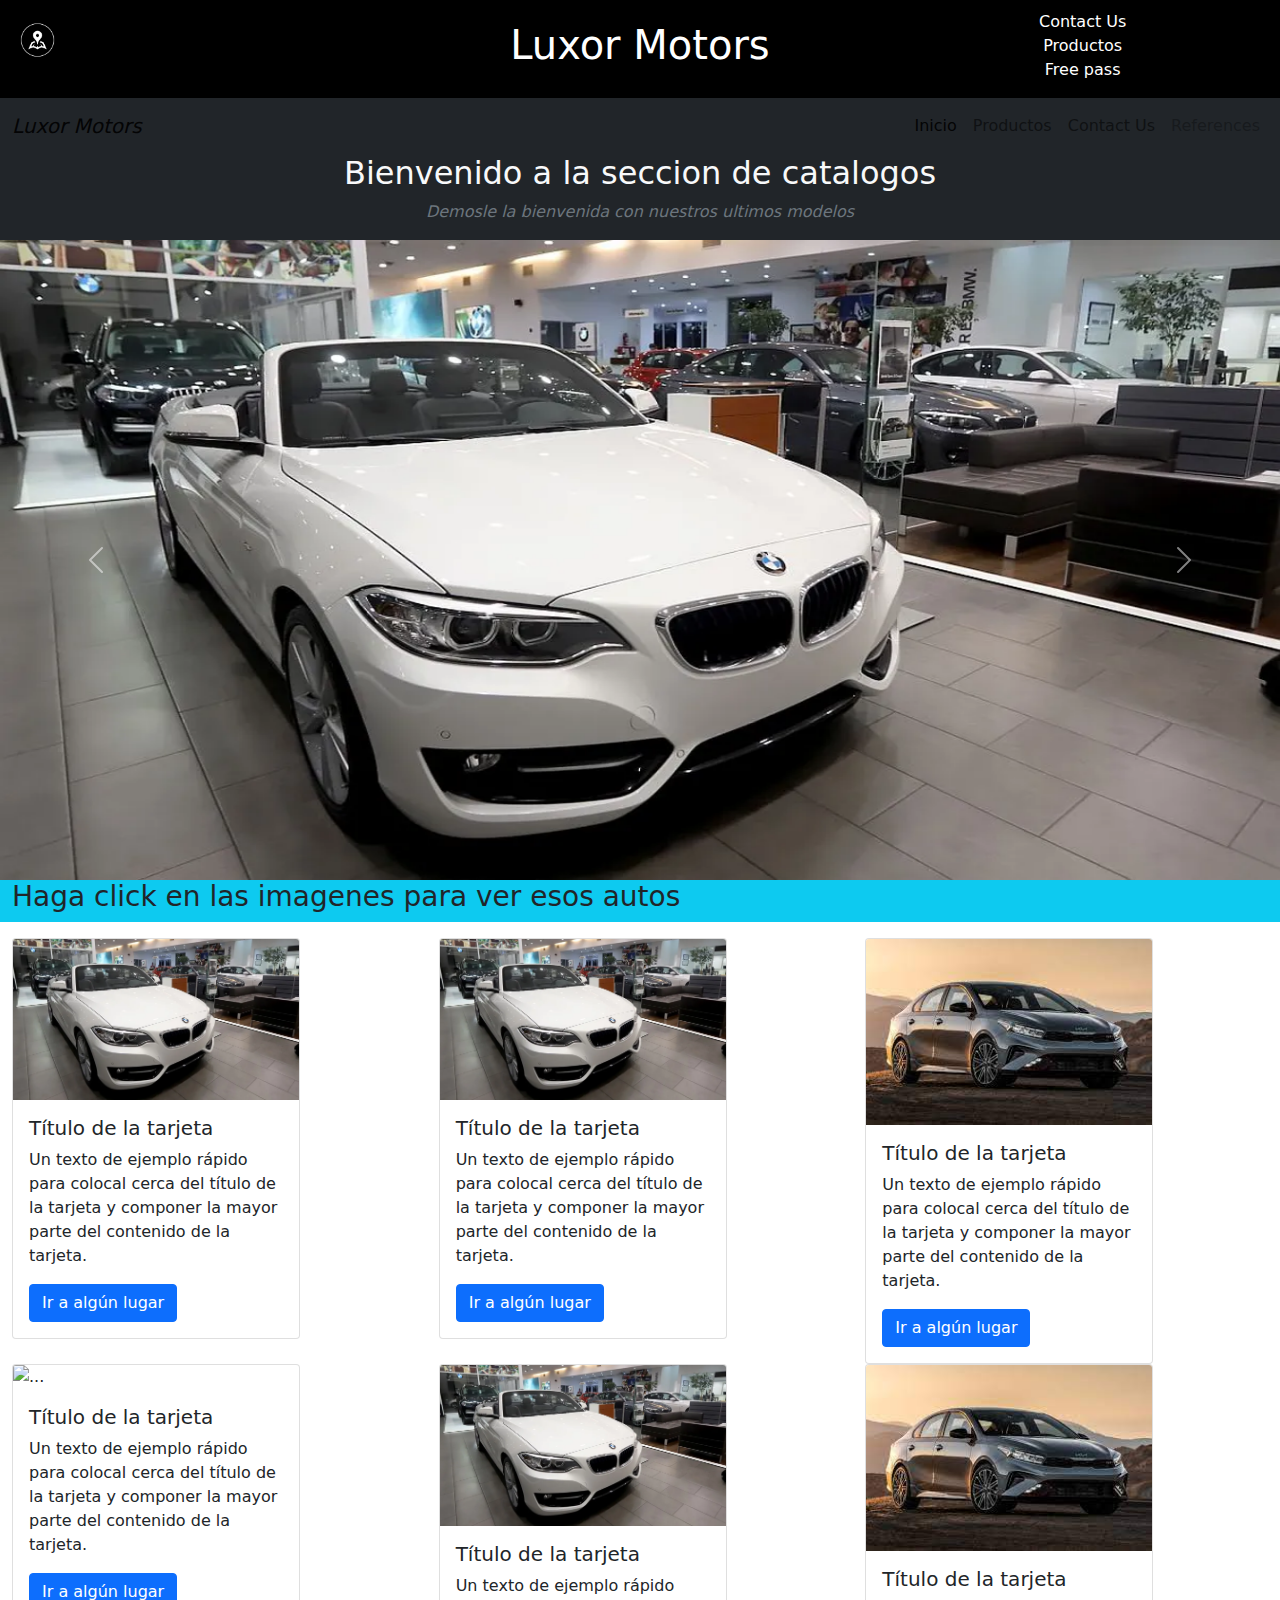
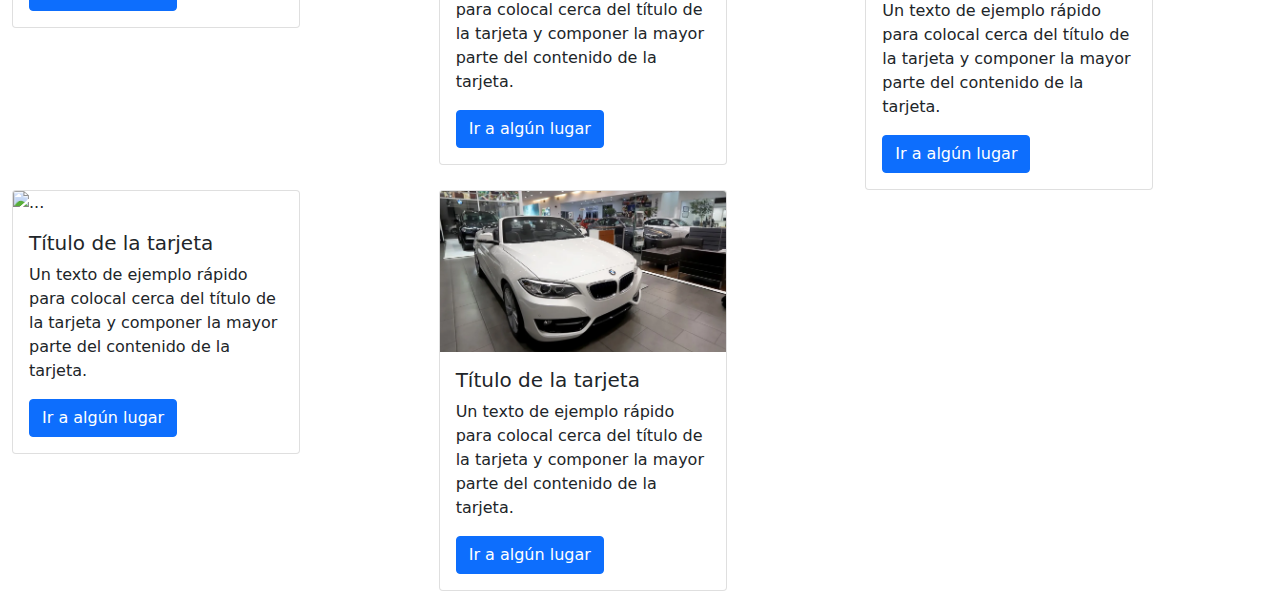
==== catalogo.html @ 6f8ac999 "completado de catalogo (falta modificar los textos de las cards)" ====
<!DOCTYPE html>
<html lang="en">
<head>
    <meta charset="UTF-8">
    <link rel="stylesheet" href="css/bootstrap.min.css">
    <link rel="stylesheet" href="styles.css">
    <meta name="viewport" content="width=device-width, initial-scale=1.0">
    <link rel="icon" href="imagenes/logo.jpg">
    <title>Catalogo</title>
</head>
<body>
    <header>
        <div id="contenedor">
            <a href="index.html"><img src="imagenes/logo.jpg" alt="logo toyota" class="img-header"></a>
            <h1>Luxor Motors</h1>
            <nav>
                <ul>
                    <li>Contact Us</li>
                    <li>Productos</li>
                    <li>Free pass</li>
                </ul>
            </nav>
        </div>
    </header>

    <nav class="navbar navbar-expand-lg navbar-light bg-dark">
        <div class="container-fluid">
          <a class="navbar-brand" href="#"><em>Luxor Motors</em></a>
          <button class="navbar-toggler" type="button" data-bs-toggle="collapse" data-bs-target="#navbarNavAltMarkup" aria-controls="navbarNavAltMarkup" aria-expanded="false" aria-label="Toggle navigation">
            <span class="navbar-toggler-icon"></span>
          </button>
          <div class="collapse navbar-collapse justify-content-end" id="navbarNavAltMarkup">
            <div class="navbar-nav">
              <a class="nav-link active" aria-current="page" href="index.html">Inicio</a>
              <a class="nav-link" href="#">Productos</a>
              <a class="nav-link" href="#">Contact Us</a>
              <a class="nav-link disabled">References</a>
            </div>
          </div>
        </div>
      </nav>

      <div class="container-fluid bg-dark ">
        <div class="row">
            <div class="col-md-12 text-center"> 
                <h2 class="text-light">Bienvenido a la seccion de catalogos</h2>
                <p class="text-muted"><em>Demosle la bienvenida con nuestros ultimos modelos</em></p>
            </div>
        </div>
      </div>

      <!--Comienzo a mostrar los autos disponibles para la importacion-->
      
      <div id="carouselExampleControls" class="carousel slide" data-bs-ride="carousel" id="catalogo">
        <div class="carousel-inner">
          <div class="carousel-item active">
            <img src="imagenes/auto-importado-encabezado.jpg" class="d-block w-100" alt="Auto importado 1">
          </div>
          <div class="carousel-item">
            <a href="#"><img src="imagenes/auto-importado-encabezado-2.jpg" class="d-block w-100" alt="auto importado 2"></a>
          </div>
          <div class="carousel-item">
            <img src="imagenes/auto-importado-3.jpg" class="d-block w-100" alt="...">
          </div>
        </div>
        <button class="carousel-control-prev" type="button" data-bs-target="#carouselExampleControls" data-bs-slide="prev">
          <span class="carousel-control-prev-icon" aria-hidden="true"></span>
          <span class="visually-hidden">Anterior</span>
        </button>
        <button class="carousel-control-next" type="button" data-bs-target="#carouselExampleControls" data-bs-slide="next">
          <span class="carousel-control-next-icon" aria-hidden="true"></span>
          <span class="visually-hidden">Siguiente</span>
        </button>
      </div>

      <!--Comienzo a mostrar los catalogos con cards-->

      <div class="container-fluid bg-info">
        <div class="row">
            <div class="col-sm-12">
                <h3>Haga click en las imagenes para ver esos autos</h3>
            </div>
        </div>
      </div>

      <div class="container-fluid mt-3">
        <div class="row">
            <div class="col-sm-6 col-md-4">
                <div class="card" style="width: 18rem;">
                    <img src="imagenes/auto-importado-encabezado.jpg" class="card-img-top" alt="...">
                    <div class="card-body">
                      <h5 class="card-title">Título de la tarjeta</h5>
                      <p class="card-text">Un texto de ejemplo rápido para colocal cerca del título de la tarjeta y componer la mayor parte del contenido de la tarjeta.</p>
                      <a href="#" class="btn btn-primary">Ir a algún lugar</a>
                    </div>
                </div>
            </div>
            <div class="col-sm-6 col-md-4">
                <div class="card" style="width: 18rem;">
                    <img src="imagenes/auto-importado-encabezado.jpg" class="card-img-top" alt="...">
                    <div class="card-body">
                      <h5 class="card-title">Título de la tarjeta</h5>
                      <p class="card-text">Un texto de ejemplo rápido para colocal cerca del título de la tarjeta y componer la mayor parte del contenido de la tarjeta.</p>
                      <a href="#" class="btn btn-primary">Ir a algún lugar</a>
                    </div>
                </div>
            </div>
            <div class="col-sm-6 col-md-4">
                <div class="card" style="width: 18rem;">
                    <img src="imagenes/auto-importado-encabezado-2.jpg" class="card-img-top" alt="...">
                    <div class="card-body">
                      <h5 class="card-title">Título de la tarjeta</h5>
                      <p class="card-text">Un texto de ejemplo rápido para colocal cerca del título de la tarjeta y componer la mayor parte del contenido de la tarjeta.</p>
                      <a href="#" class="btn btn-primary">Ir a algún lugar</a>
                    </div>
                </div>
            </div>
            <div class="col-sm-6 col-md-4">
                <div class="card" style="width: 18rem;">
                    <img src="imagenes/auto-importado-3.jpg" class="card-img-top" alt="...">
                    <div class="card-body">
                      <h5 class="card-title">Título de la tarjeta</h5>
                      <p class="card-text">Un texto de ejemplo rápido para colocal cerca del título de la tarjeta y componer la mayor parte del contenido de la tarjeta.</p>
                      <a href="#" class="btn btn-primary">Ir a algún lugar</a>
                    </div>
                </div>
            </div>
            <div class="col-sm-6 col-md-4">
                <div class="card" style="width: 18rem;">
                    <img src="imagenes/auto-importado-encabezado.jpg" class="card-img-top" alt="...">
                    <div class="card-body">
                      <h5 class="card-title">Título de la tarjeta</h5>
                      <p class="card-text">Un texto de ejemplo rápido para colocal cerca del título de la tarjeta y componer la mayor parte del contenido de la tarjeta.</p>
                      <a href="#" class="btn btn-primary">Ir a algún lugar</a>
                    </div>
                </div>
            </div>
            <div class="col-sm-6 col-md-4">
                <div class="card" style="width: 18rem;">
                    <img src="imagenes/auto-importado-encabezado-2.jpg" class="card-img-top" alt="...">
                    <div class="card-body">
                      <h5 class="card-title">Título de la tarjeta</h5>
                      <p class="card-text">Un texto de ejemplo rápido para colocal cerca del título de la tarjeta y componer la mayor parte del contenido de la tarjeta.</p>
                      <a href="#" class="btn btn-primary">Ir a algún lugar</a>
                    </div>
                </div>
            </div>
            <div class="col-sm-6 col-md-4">
                <div class="card" style="width: 18rem;">
                    <img src="imagenes/auto-importado-3.jpg" class="card-img-top" alt="...">
                    <div class="card-body">
                      <h5 class="card-title">Título de la tarjeta</h5>
                      <p class="card-text">Un texto de ejemplo rápido para colocal cerca del título de la tarjeta y componer la mayor parte del contenido de la tarjeta.</p>
                      <a href="#" class="btn btn-primary">Ir a algún lugar</a>
                    </div>
                </div>
            </div>
            <div class="col-sm-6 col-md-4">
                <div class="card" style="width: 18rem;">
                    <img src="imagenes/auto-importado-encabezado.jpg" class="card-img-top" alt="...">
                    <div class="card-body">
                      <h5 class="card-title">Título de la tarjeta</h5>
                      <p class="card-text">Un texto de ejemplo rápido para colocal cerca del título de la tarjeta y componer la mayor parte del contenido de la tarjeta.</p>
                      <a href="#" class="btn btn-primary">Ir a algún lugar</a>
                    </div>
                </div>
            </div>
        </div>
      </div>

<script src="js/bootstrap.bundle.min.js"></script>
</body>
</html>
---- styles.css ----
*{
    margin: 0;
    padding: 0;
}

header div#contenedor{
    display: grid;
    grid-template-areas: 
    "img titulo nav";
    grid-template-columns: repeat(3,1fr);
    grid-template-rows: 1fr;
    background-color: black;
    color:white
}

header img{
    grid-area: img;
    justify-self: start;
    align-self: center;
}

.img-header{
    padding-left: 15px;
    width: 60px;
}

header h1{
    grid-area: titulo;
    text-align: center;
    align-self: center;
}

header nav{
    padding-top: 10px;
    text-align: center;
}

header ul{
    list-style: none;
}

main section#main__entrada div{
    display: flex;
    border: 1px black solid;
    justify-self: center;
}



.caja{
    border: red 1px solid;
}

main li{
    padding-bottom: 20px;
}

@media (max-width:560px){
    main li{
        padding-bottom: 0px;
    }
}


footer{
    background-color: black;
    display: grid;
    grid-template-areas: 
    "img par volver";
    grid-template-columns: repeat(3, 1fr);
    justify-content: center;
    align-self: center;
    align-items: center;
    justify-items: center;
}

footer img{
    grid-area: img;
}
footer p{
    grid-area: par;
}

.col-separador{
    background-color: black;
    color: white;
}

.w-h-100{
    width: 100%;
    height: 100%;
}

footer p#volver{
    grid-area: volver;
}


/*comienzo de css para la pag Catalogo*/

div#carouselExampleControls img{
    height: 16rem;
}

/*Utilice todos estos media query porque las imagenes tenian un height distinto default,
y para que se vea mas prolijo decidi darles un height en REMs identico en todas
las imagenes del carrusel, al hacerlo tenia problemas con el width, por lo cual
decidi utilizar media query para solucionarlo.*/

@media ((min-width: 576px) and (max-width:992px)){
    div#carouselExampleControls img{
        height: 28rem;
    }
}

@media ((min-width: 922px) and (max-width:1200px)){
    div#carouselExampleControls img{
        height: 35rem;
    }
}

@media (min-width: 1200px){
    div#carouselExampleControls img{
        height: 40rem;
    }
}

div#muestra__catalogo img.img-card{
    height: 30px;
}
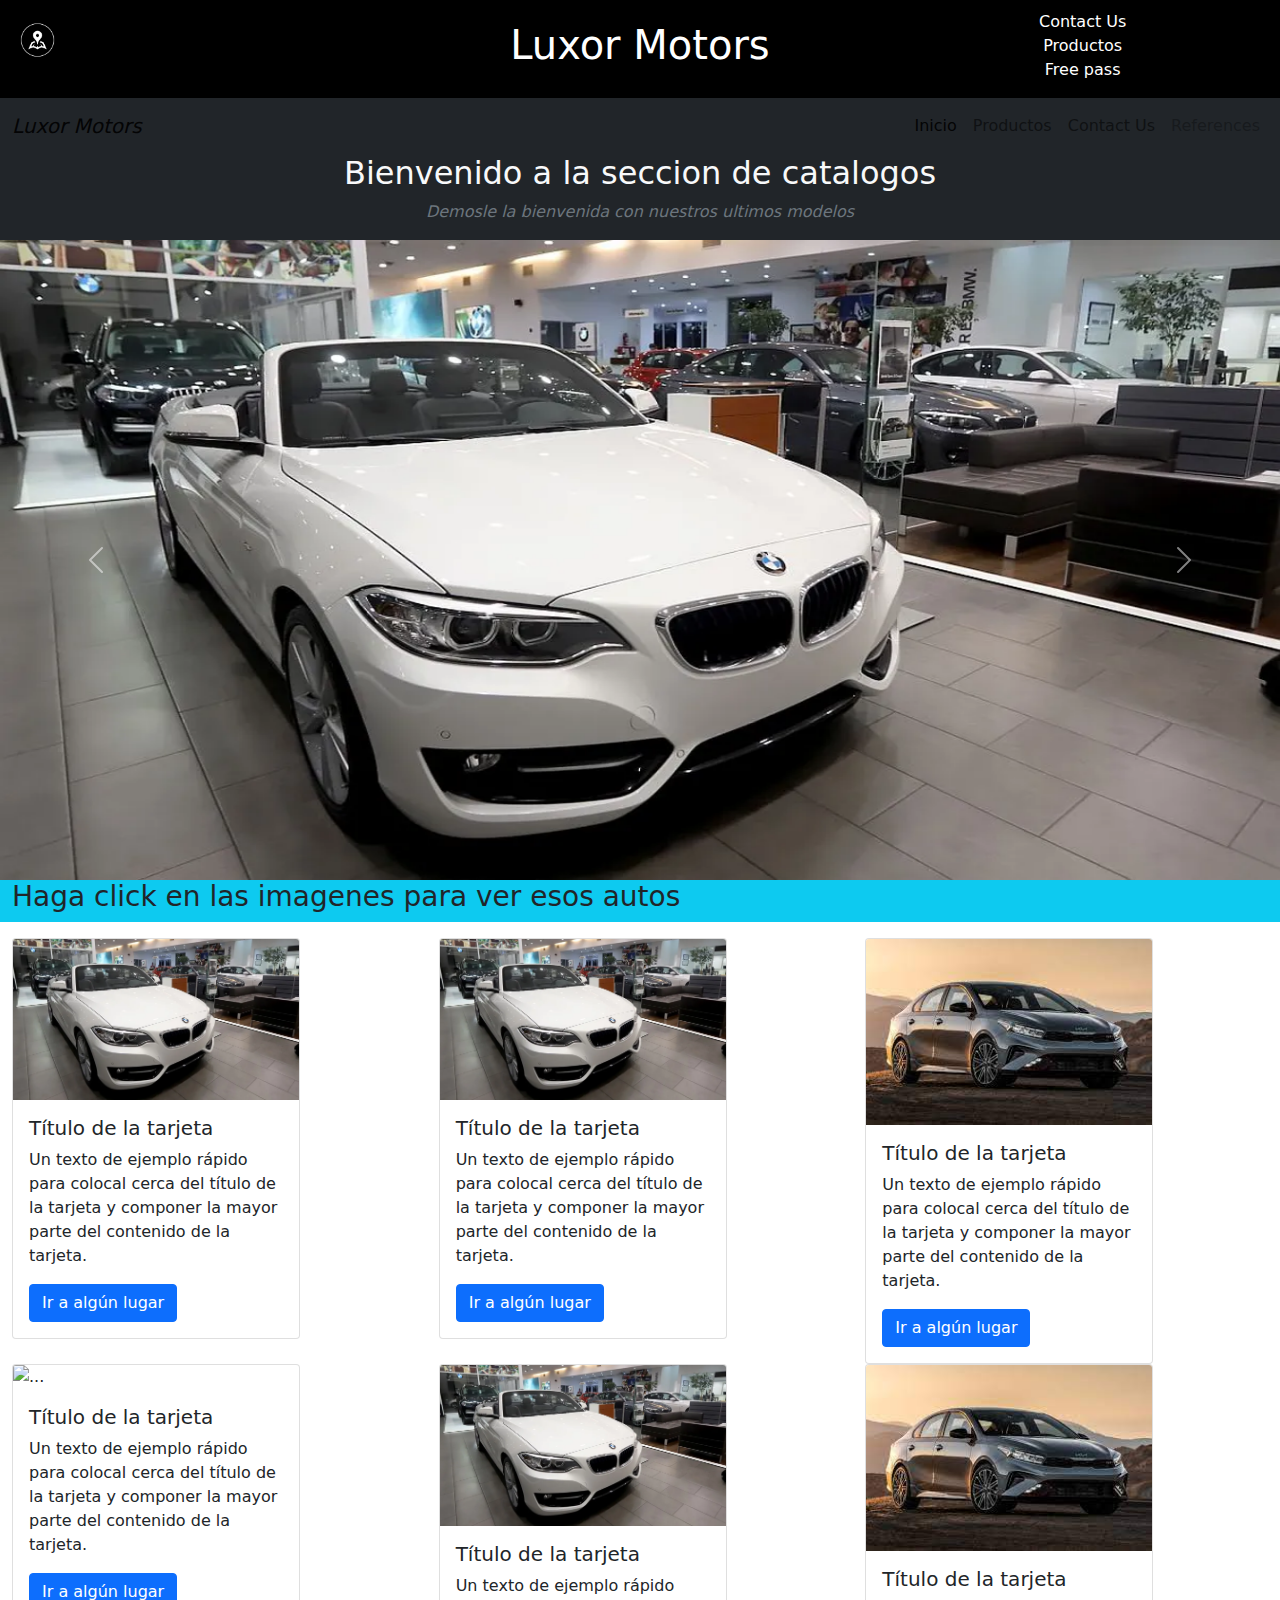
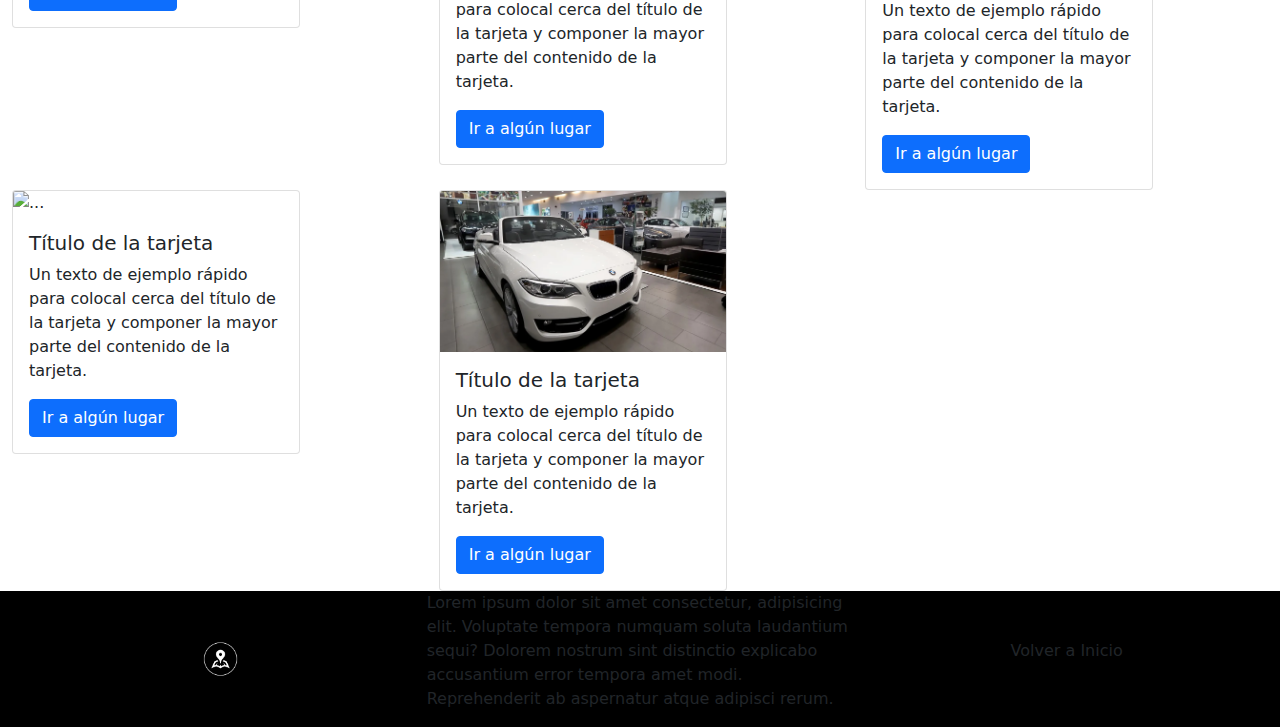
==== commit f722b2d2: "Agregado de Footer" ====
--- a/catalogo.html
+++ b/catalogo.html
@@ -168,6 +168,12 @@
         </div>
       </div>
 
+    <footer>
+        <img src="imagenes/logo.jpg" class="img-header" alt="logo-empresa">
+        <p>Lorem ipsum dolor sit amet consectetur, adipisicing elit. Voluptate tempora numquam soluta laudantium sequi? Dolorem nostrum sint distinctio explicabo accusantium error tempora amet modi. Reprehenderit ab aspernatur atque adipisci rerum.</p>
+        <p id="volver">Volver a Inicio</p>
+    </footer>
+
 <script src="js/bootstrap.bundle.min.js"></script>
 </body>
 </html>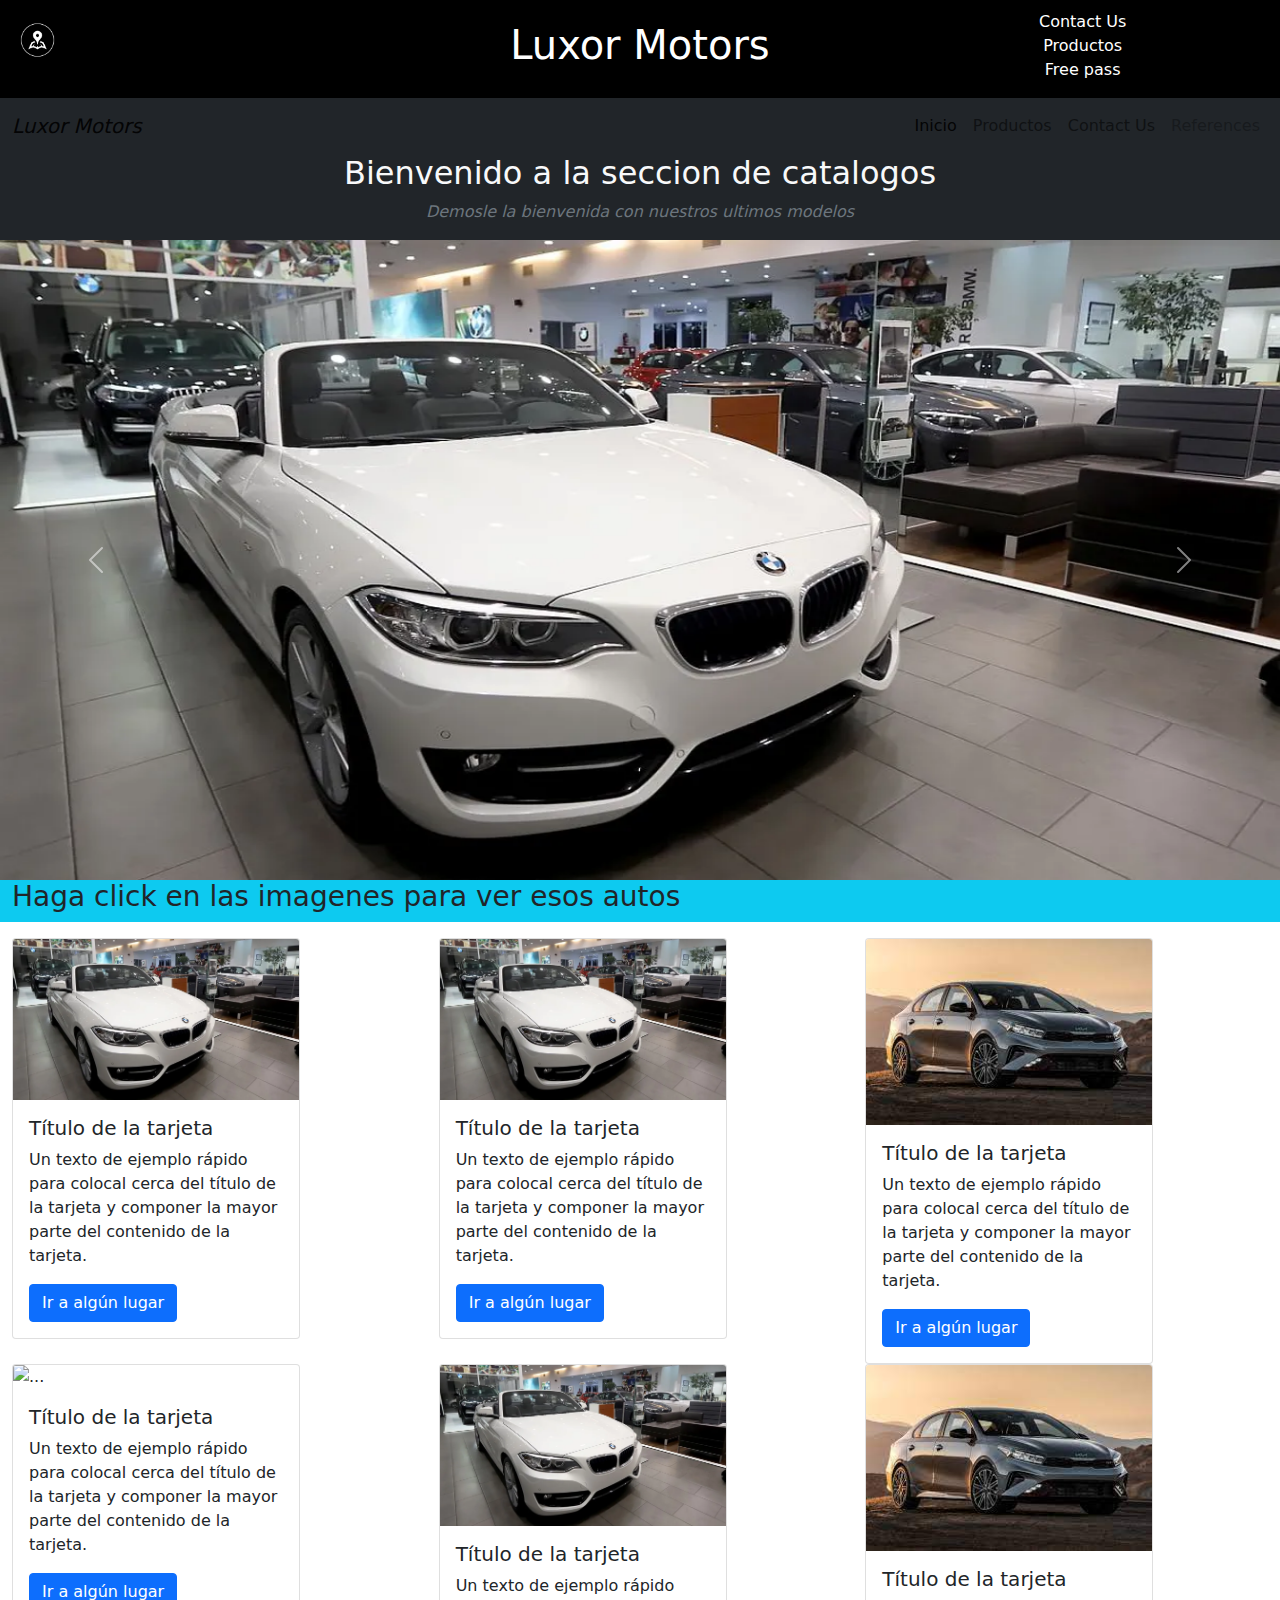
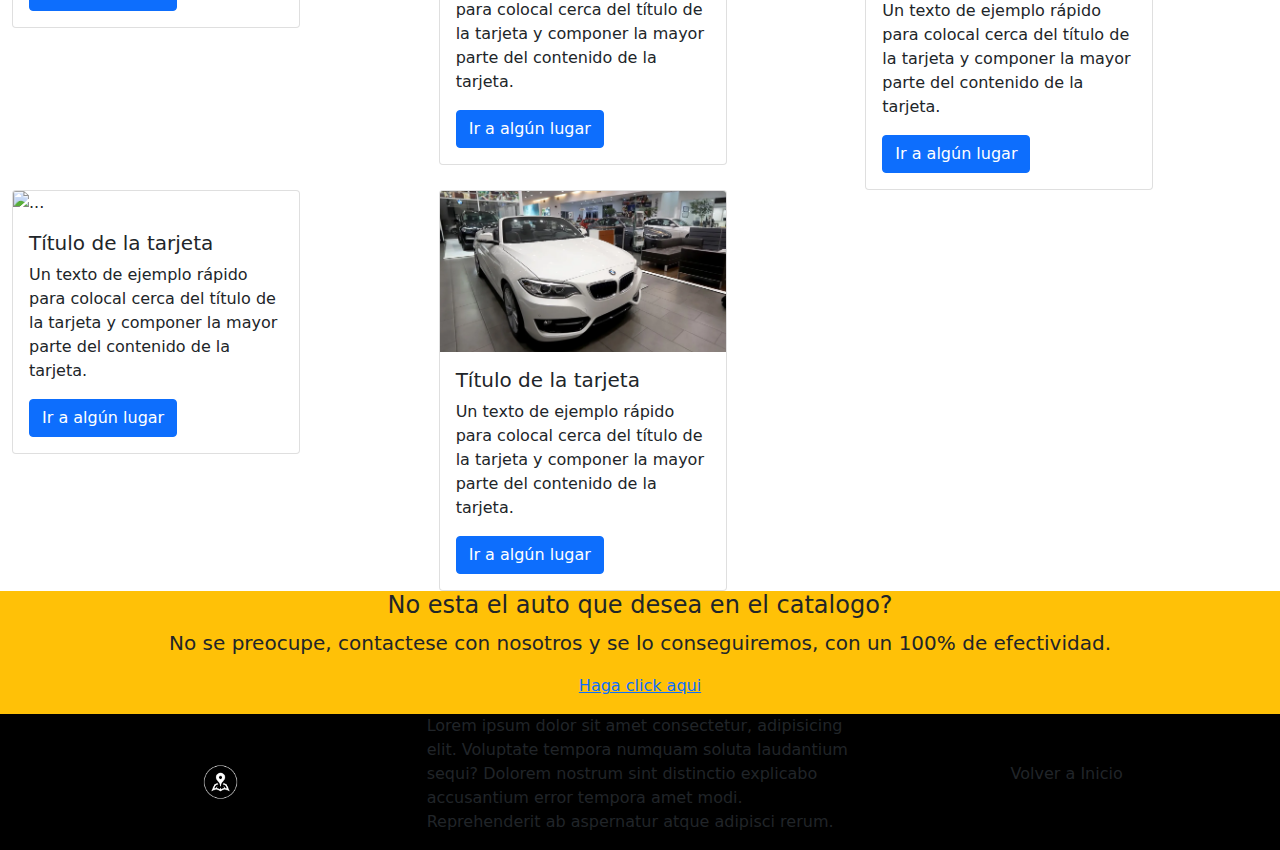
==== commit adc348dd: "finalizacion de la pag catalogo (faltan solo conectar los links)" ====
--- a/catalogo.html
+++ b/catalogo.html
@@ -168,6 +168,21 @@
         </div>
       </div>
 
+      <!--Añadi una nueva seccion con informacion para la compra-->
+      <section>
+        <div class="container-fluid bg-warning">
+            <div class="row">
+                <div class="col-sm-12 text-center">
+                    <h4>No esta el auto que desea en el catalogo?</h4>
+                    <p class="lead">No se preocupe, contactese con nosotros y se lo conseguiremos, con un 100% de efectividad. </p>
+                    <a href="">
+                        <p>Haga click aqui</p>
+                    </a>
+                </div>
+            </div>
+        </div>
+      </section>
+
     <footer>
         <img src="imagenes/logo.jpg" class="img-header" alt="logo-empresa">
         <p>Lorem ipsum dolor sit amet consectetur, adipisicing elit. Voluptate tempora numquam soluta laudantium sequi? Dolorem nostrum sint distinctio explicabo accusantium error tempora amet modi. Reprehenderit ab aspernatur atque adipisci rerum.</p>
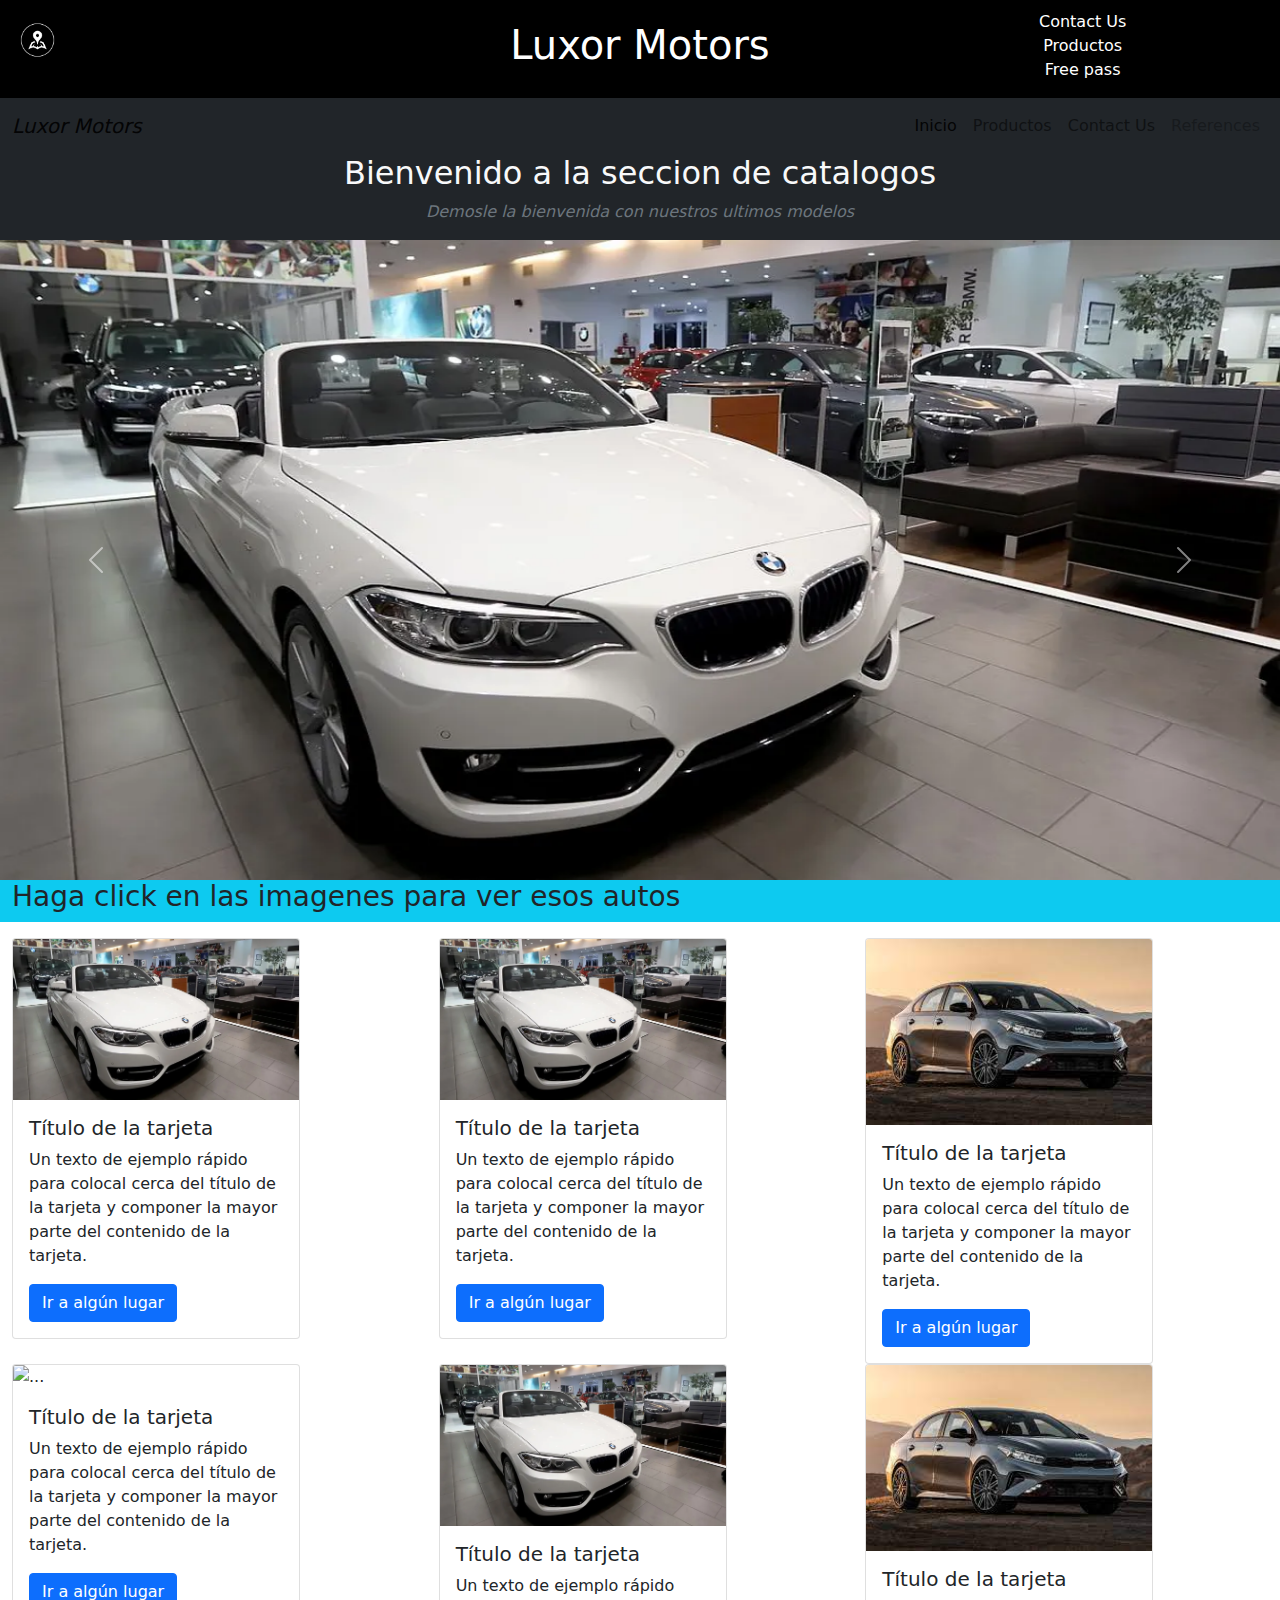
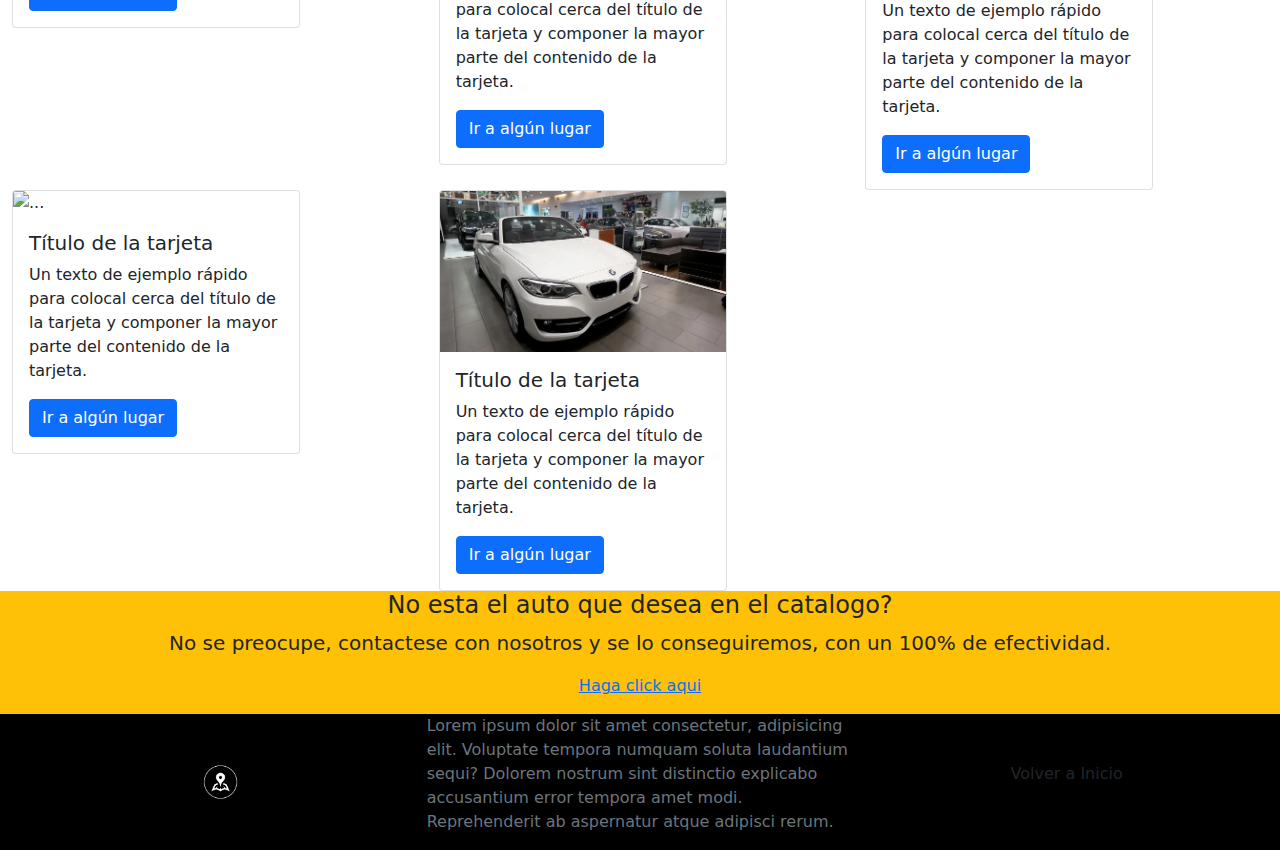
==== commit d2a65c0f: "terminacion de pagina formulario, faltan conectar links" ====
--- a/catalogo.html
+++ b/catalogo.html
@@ -185,7 +185,7 @@
 
     <footer>
         <img src="imagenes/logo.jpg" class="img-header" alt="logo-empresa">
-        <p>Lorem ipsum dolor sit amet consectetur, adipisicing elit. Voluptate tempora numquam soluta laudantium sequi? Dolorem nostrum sint distinctio explicabo accusantium error tempora amet modi. Reprehenderit ab aspernatur atque adipisci rerum.</p>
+        <p class="text-muted">Lorem ipsum dolor sit amet consectetur, adipisicing elit. Voluptate tempora numquam soluta laudantium sequi? Dolorem nostrum sint distinctio explicabo accusantium error tempora amet modi. Reprehenderit ab aspernatur atque adipisci rerum.</p>
         <p id="volver">Volver a Inicio</p>
     </footer>
 
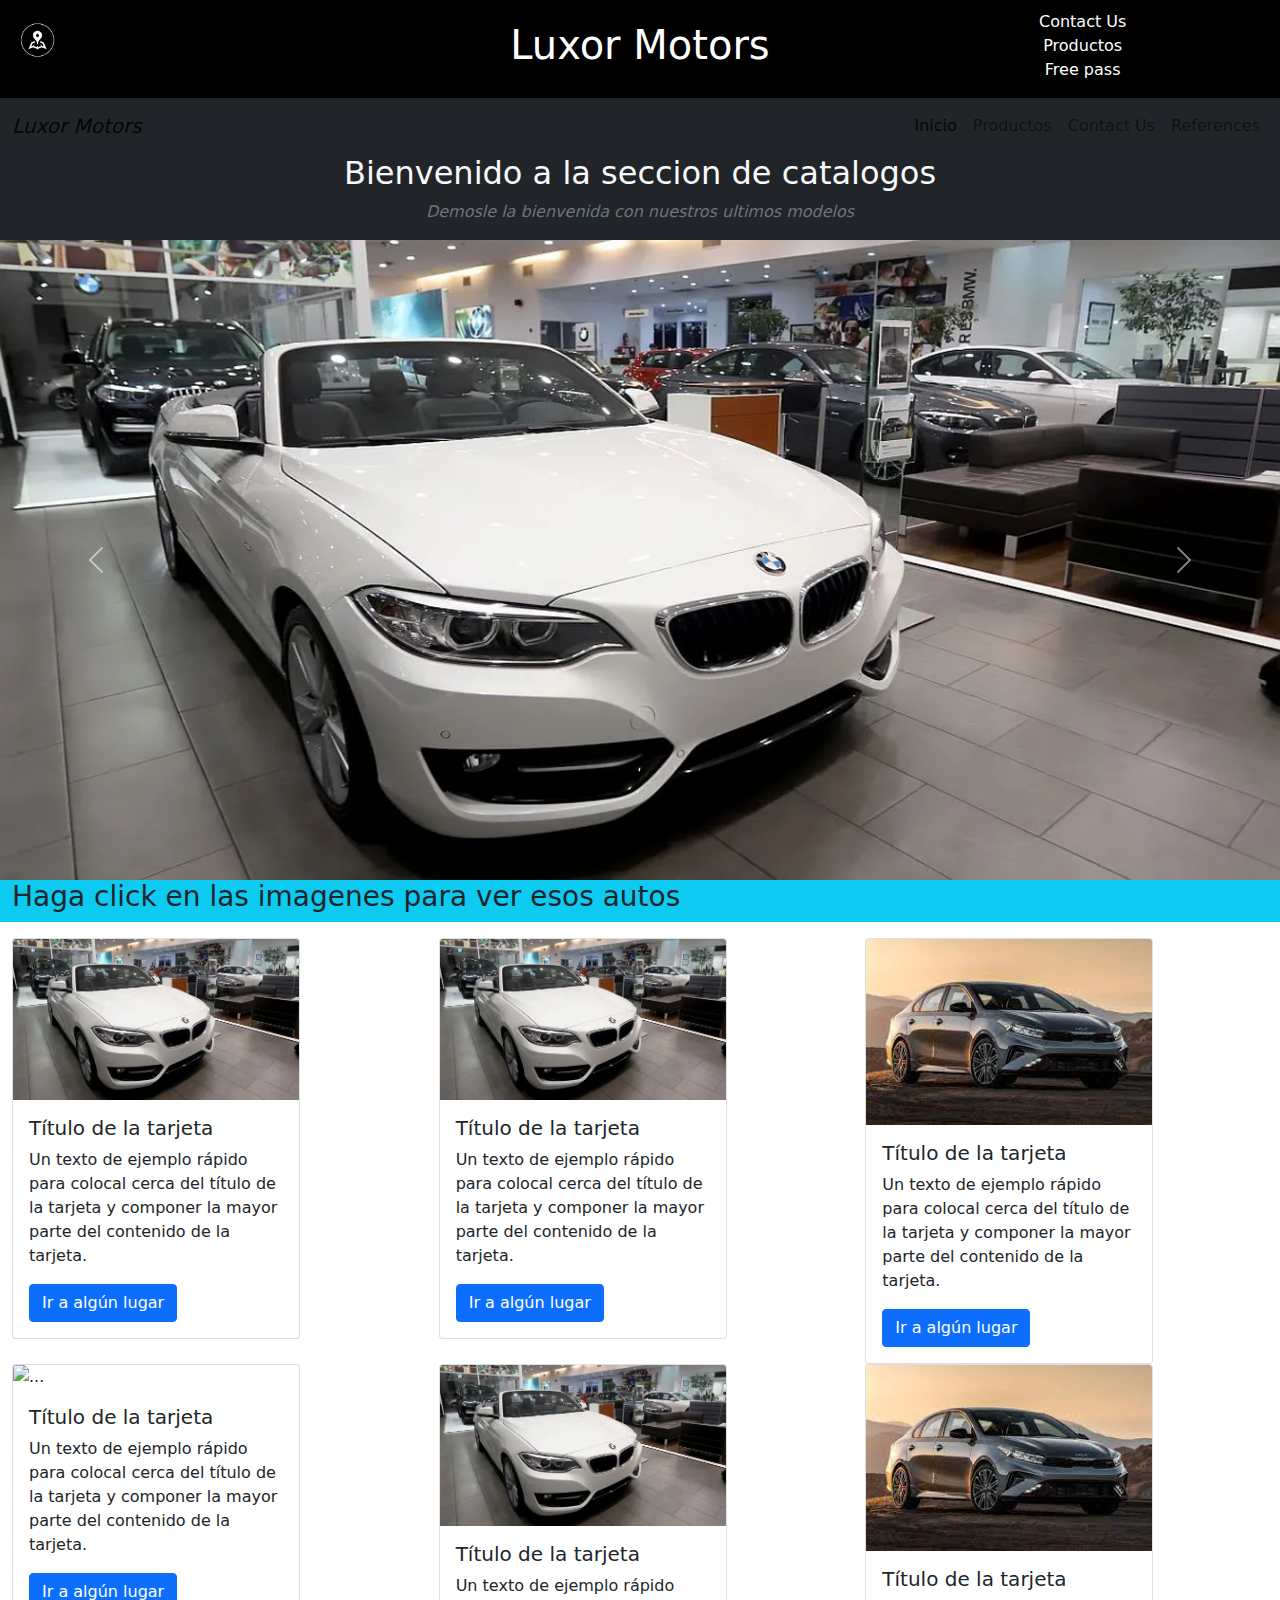
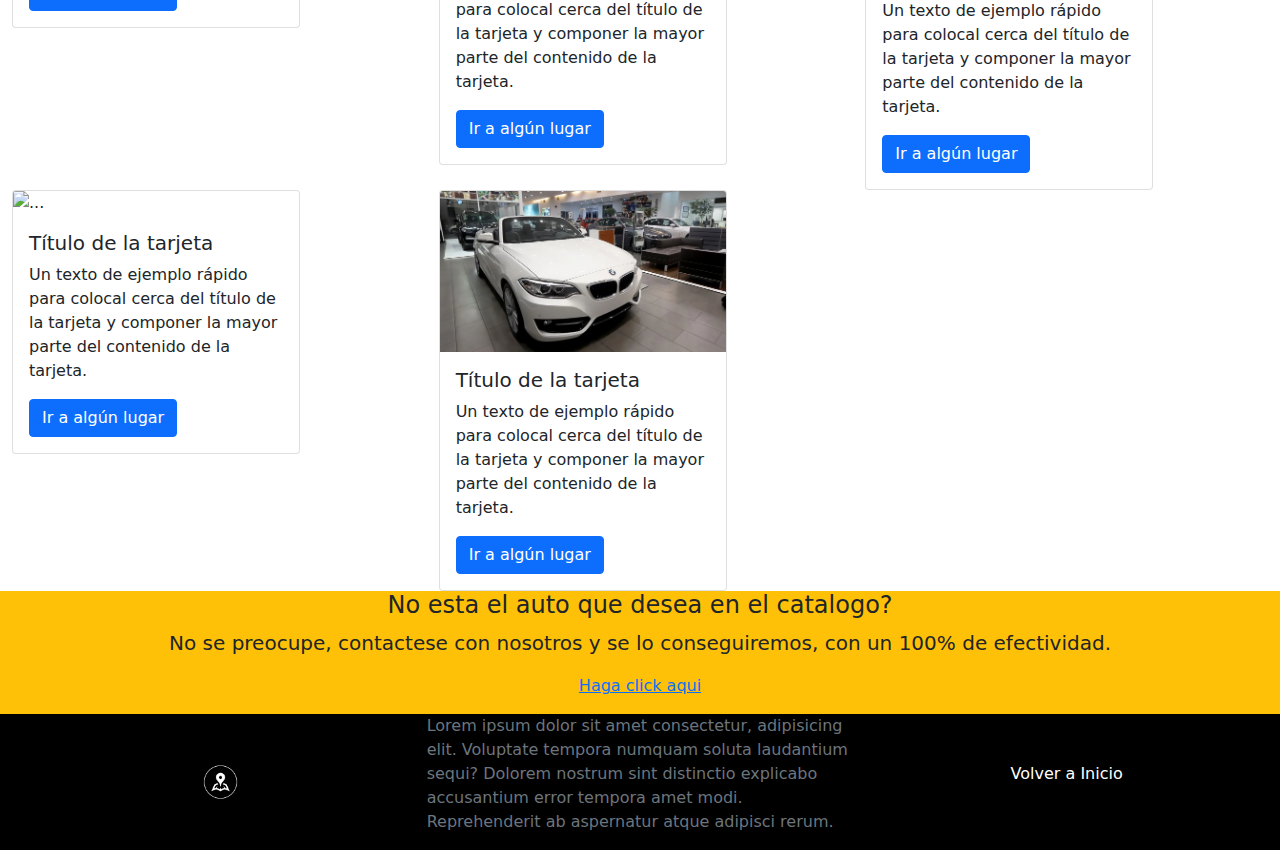
==== commit 65c6c116: "perfeccionado de links" ====
--- a/catalogo.html
+++ b/catalogo.html
@@ -15,9 +15,9 @@
             <h1>Luxor Motors</h1>
             <nav>
                 <ul>
-                    <li>Contact Us</li>
-                    <li>Productos</li>
-                    <li>Free pass</li>
+                    <li><a href="formulario.html" class="no-deco">Contact Us</a></li>
+                    <li><a href="catalogo.html" class="no-deco">Productos</a></li>
+                    <li><a href="free-pass.html" class="no-deco">Free pass</a></li>
                 </ul>
             </nav>
         </div>
@@ -32,9 +32,9 @@
           <div class="collapse navbar-collapse justify-content-end" id="navbarNavAltMarkup">
             <div class="navbar-nav">
               <a class="nav-link active" aria-current="page" href="index.html">Inicio</a>
-              <a class="nav-link" href="#">Productos</a>
-              <a class="nav-link" href="#">Contact Us</a>
-              <a class="nav-link disabled">References</a>
+              <a class="nav-link" href="catalogo.html">Productos</a>
+              <a class="nav-link" href="formulario.html">Contact Us</a>
+              <a class="nav-link" href="#">References</a>
             </div>
           </div>
         </div>
@@ -175,7 +175,7 @@
                 <div class="col-sm-12 text-center">
                     <h4>No esta el auto que desea en el catalogo?</h4>
                     <p class="lead">No se preocupe, contactese con nosotros y se lo conseguiremos, con un 100% de efectividad. </p>
-                    <a href="">
+                    <a href="formulario.html">
                         <p>Haga click aqui</p>
                     </a>
                 </div>
@@ -186,7 +186,7 @@
     <footer>
         <img src="imagenes/logo.jpg" class="img-header" alt="logo-empresa">
         <p class="text-muted">Lorem ipsum dolor sit amet consectetur, adipisicing elit. Voluptate tempora numquam soluta laudantium sequi? Dolorem nostrum sint distinctio explicabo accusantium error tempora amet modi. Reprehenderit ab aspernatur atque adipisci rerum.</p>
-        <p id="volver">Volver a Inicio</p>
+        <p id="volver"><a href="#" class="no-deco">Volver a Inicio</a></p>
     </footer>
 
 <script src="js/bootstrap.bundle.min.js"></script>
--- a/styles.css
+++ b/styles.css
@@ -129,3 +129,8 @@
     height: 30px;
 }
 
+
+a.no-deco{
+    text-decoration: none;
+    color: white;
+}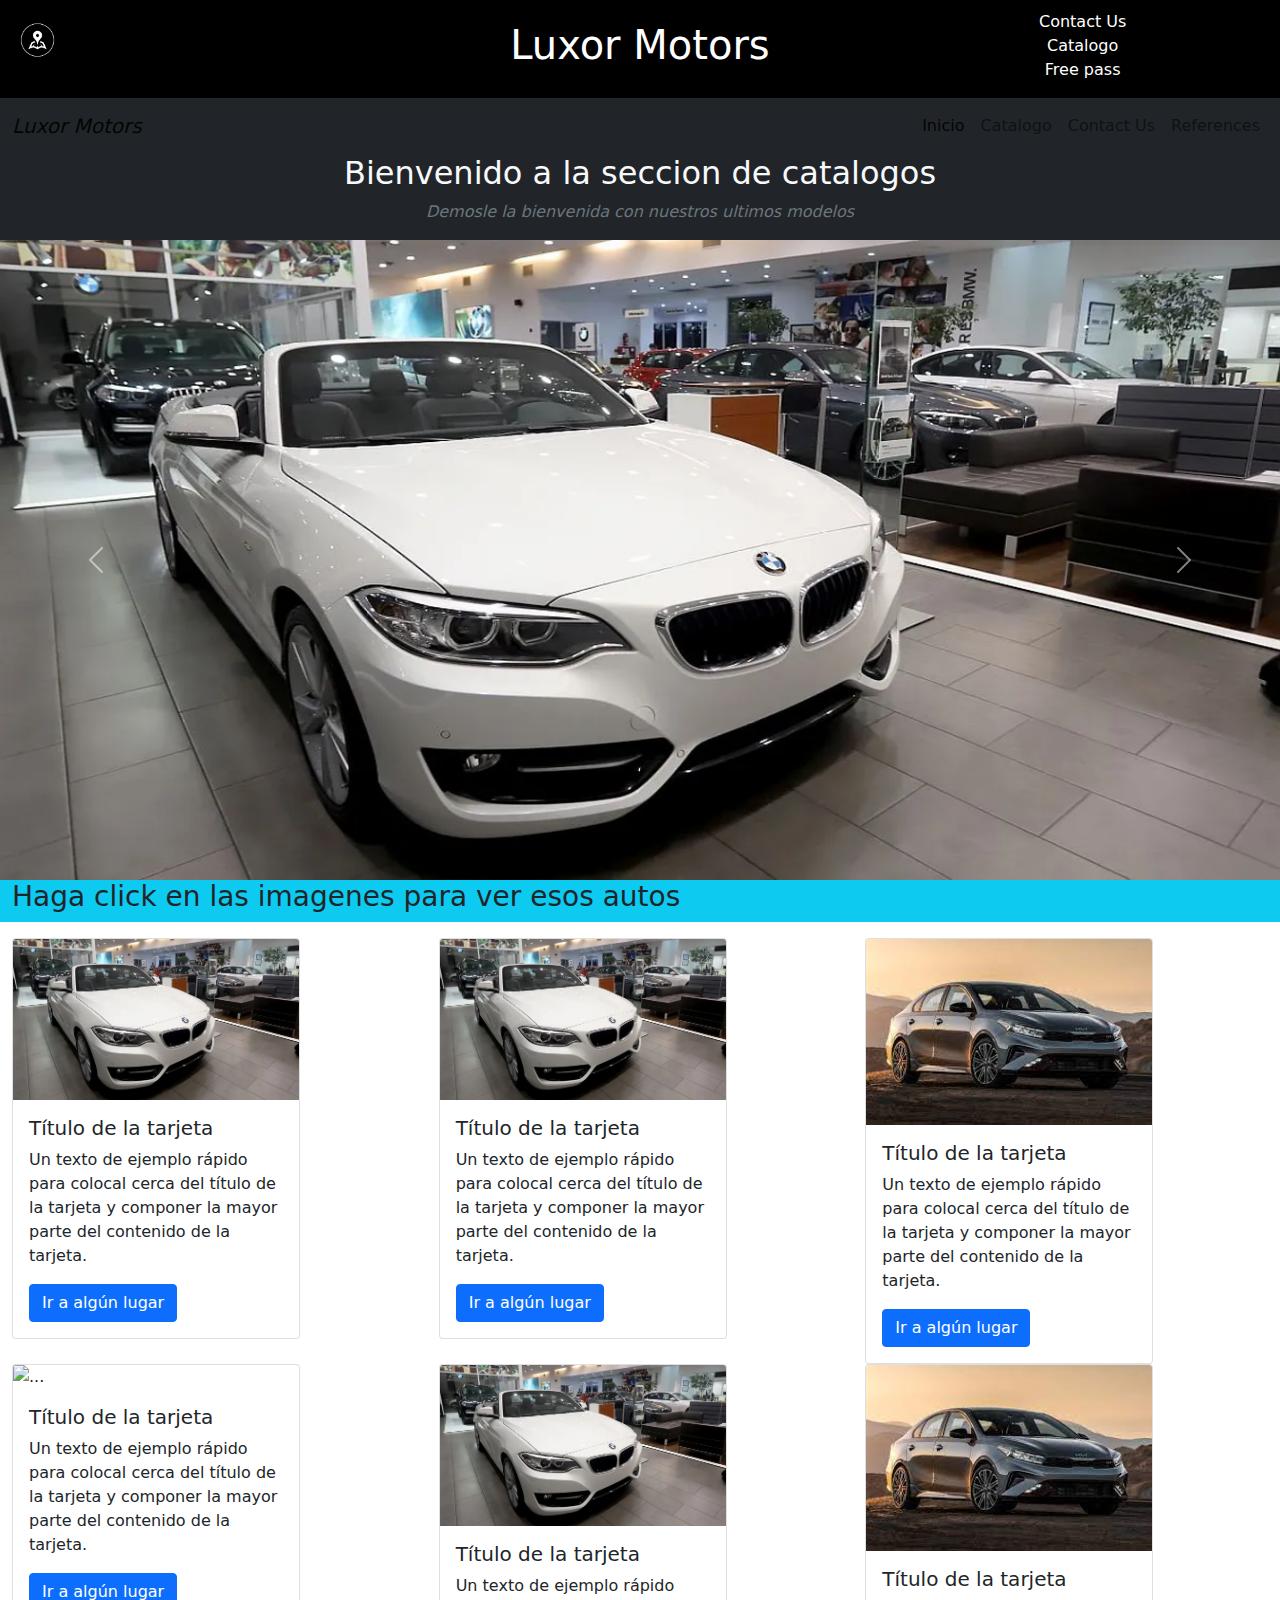
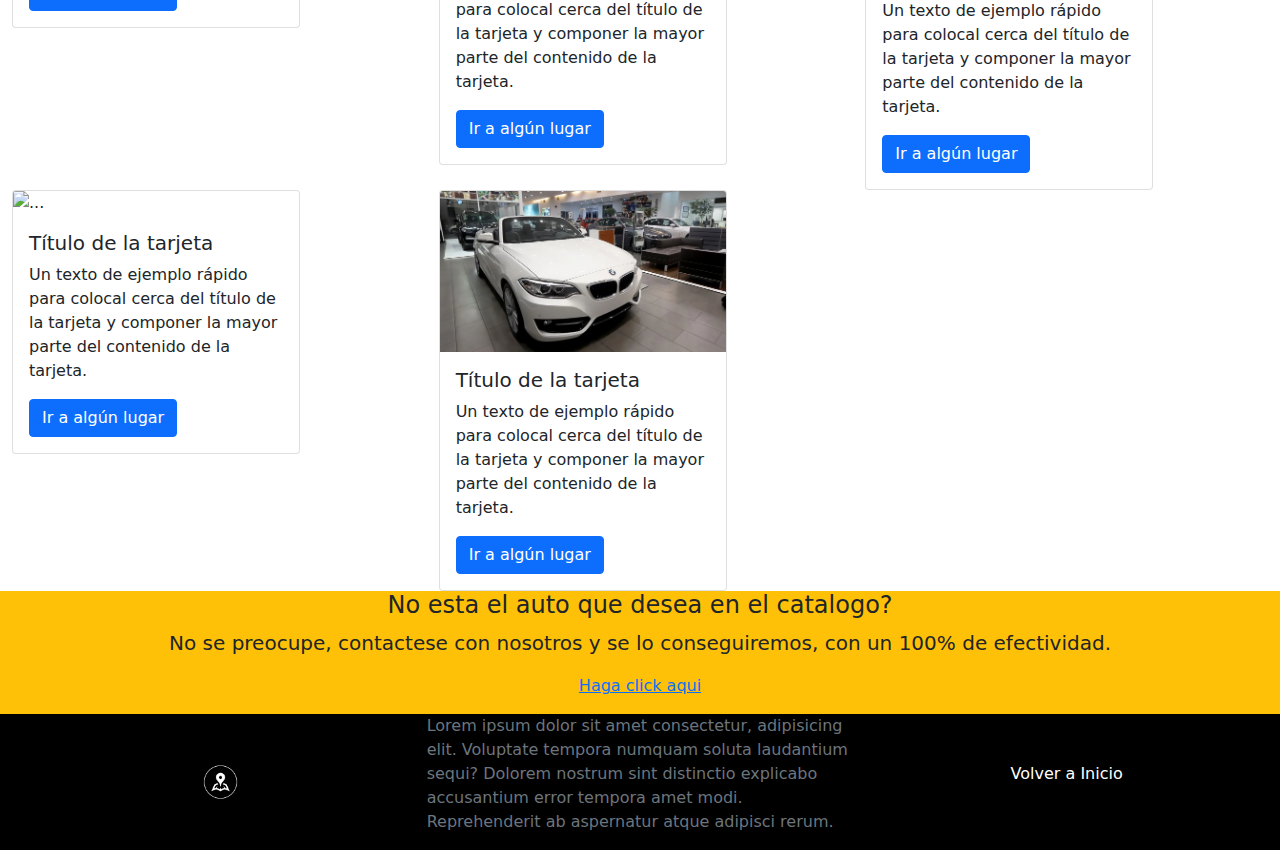
==== commit d6b4088b: "agregado de pagina productos y cambios en los links" ====
--- a/catalogo.html
+++ b/catalogo.html
@@ -16,7 +16,7 @@
             <nav>
                 <ul>
                     <li><a href="formulario.html" class="no-deco">Contact Us</a></li>
-                    <li><a href="catalogo.html" class="no-deco">Productos</a></li>
+                    <li><a href="catalogo.html" class="no-deco">Catalogo</a></li>
                     <li><a href="free-pass.html" class="no-deco">Free pass</a></li>
                 </ul>
             </nav>
@@ -32,7 +32,7 @@
           <div class="collapse navbar-collapse justify-content-end" id="navbarNavAltMarkup">
             <div class="navbar-nav">
               <a class="nav-link active" aria-current="page" href="index.html">Inicio</a>
-              <a class="nav-link" href="catalogo.html">Productos</a>
+              <a class="nav-link" href="catalogo.html">Catalogo</a>
               <a class="nav-link" href="formulario.html">Contact Us</a>
               <a class="nav-link" href="#">References</a>
             </div>
